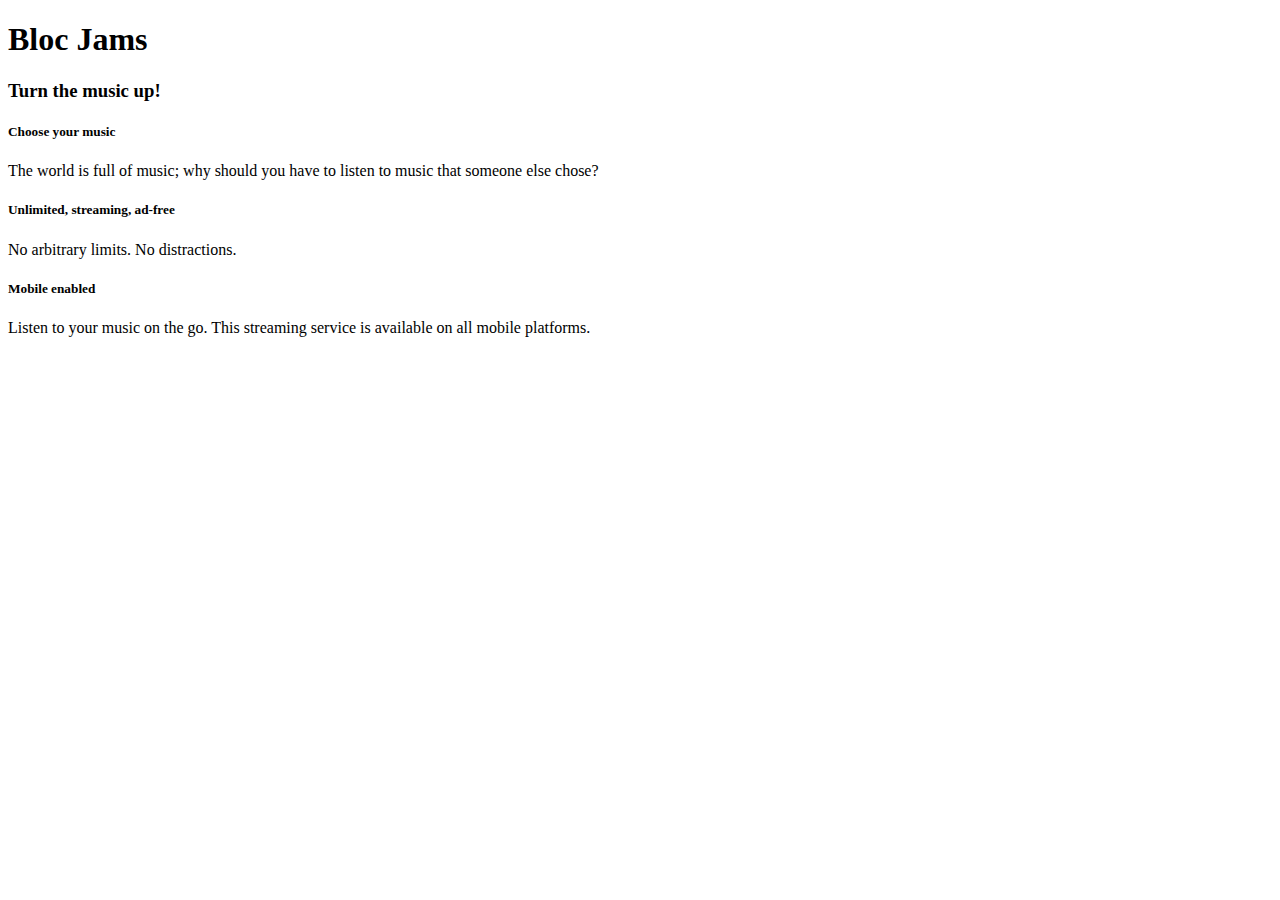
==== index.html @ e1dd72d3 "add semantic html" ====
<!DOCTYPE html>
<html>
  <head>
    <title>Bloc Jams</title>
  </head>

  <body>
    <nav> <!-- nav bar -->
    </nav>

      <section> <!-- hero content -->
        <h1>Bloc Jams</h1>
        <h3>Turn the music up!</h3>
      </section>

      <section> <!-- selling points -->
        <div>
        <h5>Choose your music</h5>
        <p>The world is full of music; why should you have to listen to music that someone else chose?</p>
      </div>

      <div>
          <h5>Unlimited, streaming, ad-free</h5>
          <p>No arbitrary limits. No distractions.</p>
        </div>

      <div>
            <h5>Mobile enabled</h5>
            <p>Listen to your music on the go. This streaming service is available on all mobile platforms.</p>
        </div>
      </section>

  </body>
</html>
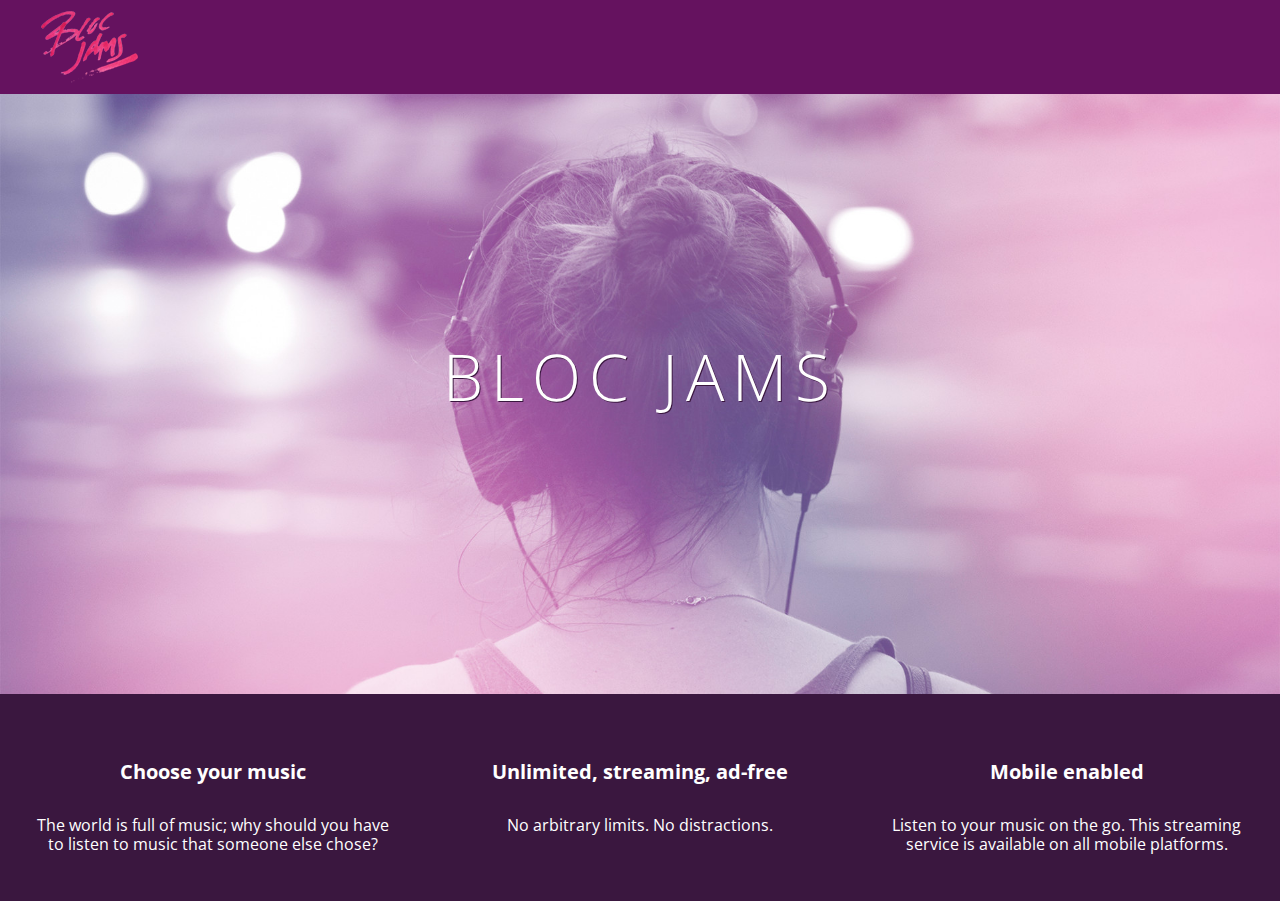
==== commit 9b2a9251: "fix merge conflict" ====
--- a/index.html
+++ b/index.html
@@ -1,34 +1,43 @@
 <!DOCTYPE html>
 <html>
   <head>
+    <meta charset="utf-8">
     <title>Bloc Jams</title>
+    <link rel="stylesheet" type="text/css" href="http://fonts.googleapis.com/css?family=Open+Sans:400,800,600,700,300">
+    <link rel="stylesheet" type="text/css" href="http://code.ionicframework.com/ionicons/2.0.1/css/ionicons.min.css">
+    <link rel="stylesheet" type="text/css" href="styles/normalize.css">
+    <link rel="stylesheet" type="text/css" href="styles/main.css">
   </head>
 
-  <body>
-    <nav> <!-- nav bar -->
+  <body class="landing">
+    <nav class="navbar"> <!-- navigation bar -->
+      <img src="images/bloc_jams_logo.png" alt="bloc jams logo" class="logo">
     </nav>
 
-      <section> <!-- hero content -->
-        <h1>Bloc Jams</h1>
-        <h3>Turn the music up!</h3>
-      </section>
+    <section class="hero-content"> <!-- hero content -->
+      <h1 class="hero-title">Bloc Jams</h1>
+    </section>
 
-      <section> <!-- selling points -->
-        <div>
-        <h5>Choose your music</h5>
-        <p>The world is full of music; why should you have to listen to music that someone else chose?</p>
+
+    <section class="selling-points">  <!-- selling points -->
+        <div class="point">
+          <span class="ion-music-note"></span>
+          <h5 class="point-title">Choose your music</h5>
+          <p class="point-description">The world is full of music; why should you have to listen to music that someone else chose?</p>
       </div>
 
-      <div>
-          <h5>Unlimited, streaming, ad-free</h5>
-          <p>No arbitrary limits. No distractions.</p>
-        </div>
+      <div class="point">
+        <span class="ion-radio-waves"></span>
+        <h5 class="point-title">Unlimited, streaming, ad-free</h5>
+        <p class="point-description">No arbitrary limits. No distractions.</p>
+      </div>
 
-      <div>
-            <h5>Mobile enabled</h5>
-            <p>Listen to your music on the go. This streaming service is available on all mobile platforms.</p>
-        </div>
-      </section>
+      <div class="point">
+        <span class="ion-iphone"></span>
+        <h5 class="point-title">Mobile enabled</h5>
+        <p class="point-description">Listen to your music on the go. This streaming service is available on all mobile platforms.</p>
+      </div>
+  </section>
 
   </body>
 </html>
--- a/styles/main.css
+++ b/styles/main.css
@@ -0,0 +1,76 @@
+html {
+  height: 100%; /* make sure our HTML takes up 100% of the browser window */
+  font-size: 100%;
+}
+
+body {
+  font-family: 'Open Sans';
+  color: white;
+  min-height: 100%; /* height of the body must be at least 100% of the window */
+}
+
+body.landing {
+  background-color: rgb(58, 23, 63);
+}
+
+.navbar {
+  padding: 0.5rem;
+  background-color: rgb(101, 18, 95);
+}
+
+.navbar .logo {
+  position: relative;
+  left: 2rem;
+}
+
+.hero-content {
+  position: relative;
+  min-height: 600px;
+  background-image: url(../images/bloc_jams_bg.jpg);
+  background-repeat: no-repeat;
+  background-position: center center;
+  background-size: cover;
+}
+
+.hero-content .hero-title {
+  position: absolute;
+  top: 40%;
+  -webkit-transform: translateY(-50%);
+  -moz-transform: translateY(-50%);
+  -ms-transform: translateY(-50%);
+  transform: translateY(-50%);
+  width: 100%;
+  text-align: center;
+  font-size: 4rem;
+  font-weight: 300;
+  text-transform: uppercase;
+  letter-spacing: 0.5rem;
+  text-shadow: 1px 1px 0px rgb(58, 23, 63);
+}
+.selling-points {
+  position: relative;
+  display: table;
+  width: 100%;
+  -webkit-box-sizing: border-box;
+  -moz-box-sizing: border-box;
+  box-sizing: border-box;
+}
+
+.point {
+  display: table-cell;
+  position: relative;
+  width: 33.3%;
+  padding: 2rem;
+  text-align: center;
+}
+
+.point .point-title {
+  font-size: 1.25rem;
+}
+
+.ion-music-note,
+.ion-radio-waves,
+.ion-iphone {
+  color: rgb(233, 50, 117);
+  font-size: 5rem;
+}
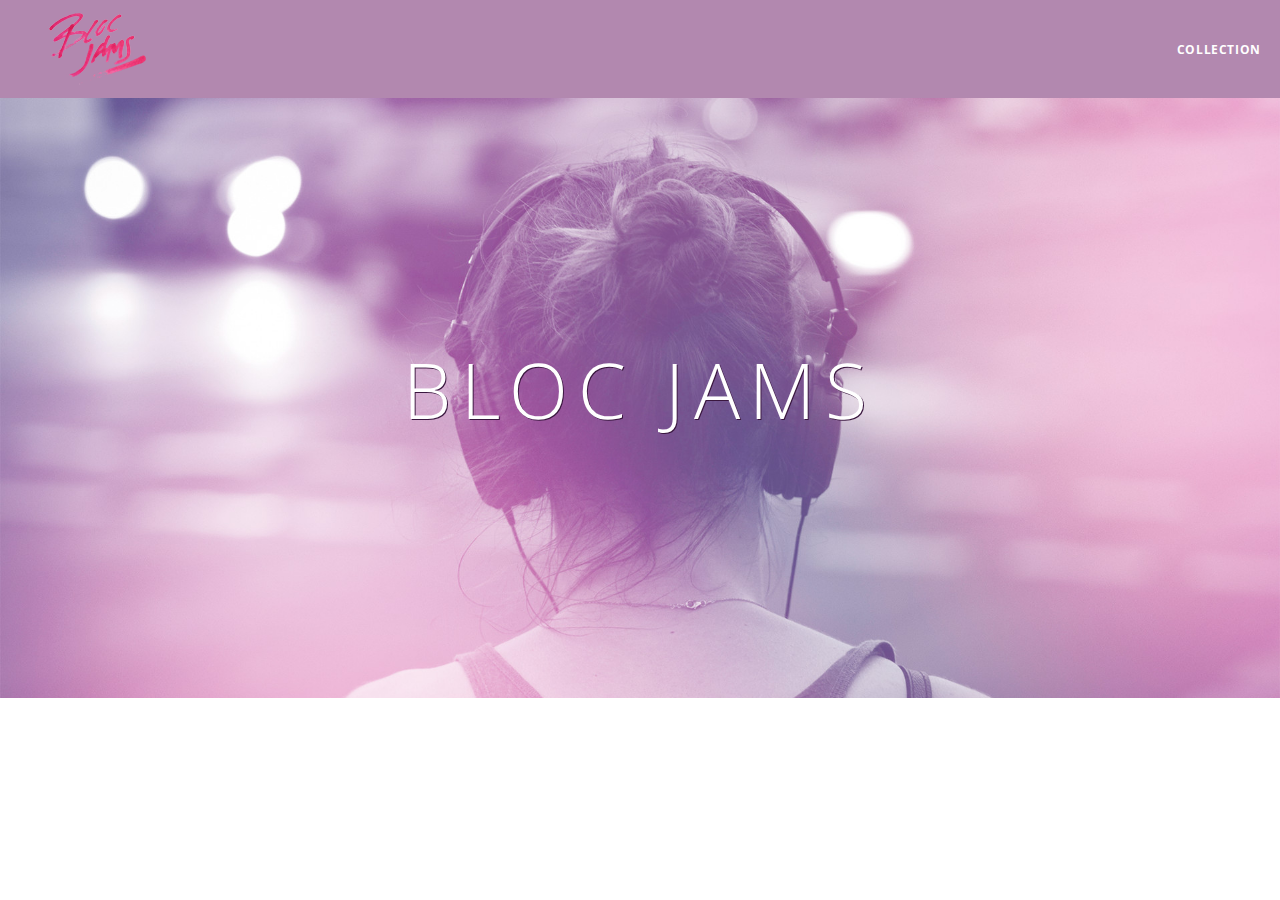
==== commit 51105765: "add html to the update" ====
--- a/index.html
+++ b/index.html
@@ -1,17 +1,23 @@
 <!DOCTYPE html>
 <html>
   <head>
-    <meta charset="utf-8">
     <title>Bloc Jams</title>
+    <meta name="viewport" content="width=device-width, initial-scale=1">
     <link rel="stylesheet" type="text/css" href="http://fonts.googleapis.com/css?family=Open+Sans:400,800,600,700,300">
     <link rel="stylesheet" type="text/css" href="http://code.ionicframework.com/ionicons/2.0.1/css/ionicons.min.css">
     <link rel="stylesheet" type="text/css" href="styles/normalize.css">
     <link rel="stylesheet" type="text/css" href="styles/main.css">
+    <link rel="stylesheet" type="text/css" href="styles/landing.css">
   </head>
 
   <body class="landing">
     <nav class="navbar"> <!-- navigation bar -->
-      <img src="images/bloc_jams_logo.png" alt="bloc jams logo" class="logo">
+      <a href="index.html" class="logo">
+        <img src="images/bloc_jams_logo.png" alt="bloc jams logo">
+      </a>
+      <div class="links-container">
+        <a href="collection.html" class="navbar-link">collection</a>
+      </div>
     </nav>
 
     <section class="hero-content"> <!-- hero content -->
@@ -19,20 +25,20 @@
     </section>
 
 
-    <section class="selling-points">  <!-- selling points -->
-        <div class="point">
+    <section class="selling-points container clearfix">  <!-- selling points -->
+        <div class="point column third">
           <span class="ion-music-note"></span>
           <h5 class="point-title">Choose your music</h5>
           <p class="point-description">The world is full of music; why should you have to listen to music that someone else chose?</p>
       </div>
 
-      <div class="point">
+      <div class="point column third">
         <span class="ion-radio-waves"></span>
         <h5 class="point-title">Unlimited, streaming, ad-free</h5>
         <p class="point-description">No arbitrary limits. No distractions.</p>
       </div>
 
-      <div class="point">
+      <div class="point column third">
         <span class="ion-iphone"></span>
         <h5 class="point-title">Mobile enabled</h5>
         <p class="point-description">Listen to your music on the go. This streaming service is available on all mobile platforms.</p>
--- a/styles/main.css
+++ b/styles/main.css
@@ -1,3 +1,9 @@
+*, *::before, *::after {
+  -moz-box-sizing: border-box;
+  -webkit-box-sizing: border-box;
+  box-sizing: border-box;
+}
+
 html {
   height: 100%; /* make sure our HTML takes up 100% of the browser window */
   font-size: 100%;
@@ -9,18 +15,55 @@
   min-height: 100%; /* height of the body must be at least 100% of the window */
 }
 
-body.landing {
-  background-color: rgb(58, 23, 63);
-}
-
 .navbar {
+  position: relative;
   padding: 0.5rem;
-  background-color: rgb(101, 18, 95);
+  /* #1 */
+  background-color: rgba(101, 18, 95, 0.5);
+  /* #2 */
+  z-index: 1;
 }
 
 .navbar .logo {
   position: relative;
   left: 2rem;
+  cursor: pointer; /* produces the finger-pionter icon when you hover over the logo */
+}
+
+.navbar .links-container {
+  display: table;
+  position: absolute;
+  top: 0;
+  right: 0;
+  height: 100px;
+  color: white;
+}
+
+.links-container .navbar-link {
+  display: table-cell;
+  position: relative;
+  height: 100%;
+  padding-left: 1rem;
+  padding-right: 1rem;
+  /* #3 */
+  vertical-align: middle;
+  color: white;
+  font-size: 0.625em;
+  letter-spacing: 0.05em;
+  font-weight: 700;
+  text-transform: uppercase;
+  /* #4 */
+  text-decoration: none;
+  cursor: pointer;
+}
+
+/* #5 */
+.links-container .navbar-link:hover {
+  color: rgb(233, 50, 117);
+}
+
+.links-container .navbar-link:active {
+  background-color: white;
 }
 
 .hero-content {
@@ -47,22 +90,6 @@
   letter-spacing: 0.5rem;
   text-shadow: 1px 1px 0px rgb(58, 23, 63);
 }
-.selling-points {
-  position: relative;
-  display: table;
-  width: 100%;
-  -webkit-box-sizing: border-box;
-  -moz-box-sizing: border-box;
-  box-sizing: border-box;
-}
-
-.point {
-  display: table-cell;
-  position: relative;
-  width: 33.3%;
-  padding: 2rem;
-  text-align: center;
-}
 
 .point .point-title {
   font-size: 1.25rem;
@@ -74,3 +101,37 @@
   color: rgb(233, 50, 117);
   font-size: 5rem;
 }
+
+.container {
+  margin: 0 auto;
+  max-width: 64rem;
+}
+
+@media (min-width: 640px) {
+    html {font-size: 112%;}
+    .column {
+      float: left;
+      padding-left: 1rem;
+      padding-right: 1rem;
+    }
+    .column.full { width: 100%;}
+    .column.two-thirds {width: 66.7%;}
+    .column.half {width: 50%;}
+    .column.third {width: 33.3%;}
+    .column.fourth {width: 25%;}
+    .column.flow-opposite {float: right;}
+}
+
+@media (min-width: 1024px) {
+    html {font-size: 120%;}
+}
+
+.clearfix::before,
+.clearfix::after {
+  content: " ";
+  display: table;
+}
+
+.clearfix::after {
+  clear: both;
+}
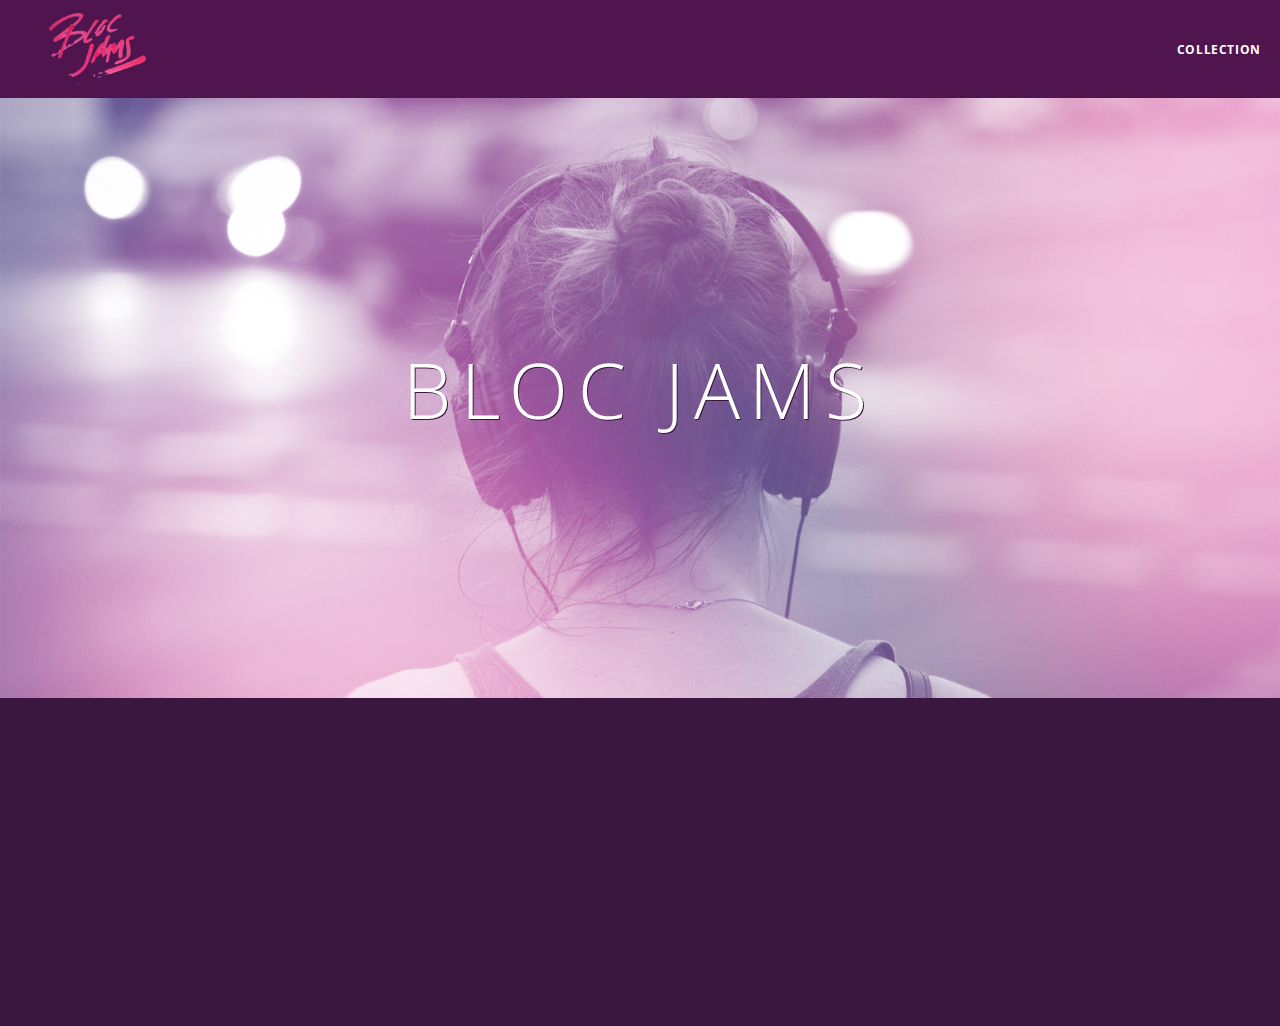
==== commit 47fdcbeb: "add point animation" ====
--- a/index.html
+++ b/index.html
@@ -45,5 +45,7 @@
       </div>
   </section>
 
+  <script src="scripts/landing.js"></script>
+          <!-- placing script near the top of the file may result in slower page load -->
   </body>
 </html>
--- a/styles/main.css
+++ b/styles/main.css
@@ -107,6 +107,10 @@
   max-width: 64rem;
 }
 
+.container.narrow {
+  max-width: 56em;
+}
+
 @media (min-width: 640px) {
     html {font-size: 112%;}
     .column {
--- a/styles/landing.css
+++ b/styles/landing.css
@@ -0,0 +1,62 @@
+body.landing {
+  background-color: rgb(58, 23, 63);
+}
+
+.hero-content {
+  position: relative;
+  min-height: 600px;
+  background-image: url(../images/bloc_jams_bg.jpg);
+  background-repeat: no-repeat;
+  background-position: center center;
+  background-size: cover;
+}
+
+.hero-content .hero-title {
+  position: absolute;
+  top: 40%;
+  -webkit-transform: translateY(-50%);
+  -moz-transform: translateY(-50%);
+  transform: translateY(-50%);
+  width: 100%;
+  text-align: center;
+  font-size: 4rem;
+  font-weight: 300;
+  text-transform: uppercase;
+  letter-spacing: 0.5rem;
+  text-shadow: 1px 1px 0px rgb(58, 23, 63);
+}
+
+.selling-points {
+  position: relative;
+}
+
+.point {
+  position: relative;
+  padding: 2rem;
+  text-align: center;
+  opacity: 0;
+  -webkit-transform: scaleX(0.9) translateY(3rem);
+  -moz-transform: scaleX(0.9) translateY(3rem);
+  /* -webkit and -moz ensure that animations are compatiable across browsers */
+  transform: scaleX(0.9) translateY(3rem);
+  /* scale the element to 90% of its width */
+  /* move the element 3em down from its normal position */
+  -webkit-transition: all 0.25s ease-in-out;
+  -moz-transition: all 0.25s ease-in-out;
+  transition: all 0.25s ease-in-out;
+  /* transition can have 4 unique values */
+  -webkit-transition-delay: 0.2s;
+  -moz-transition-delay: 0.2s;
+  transition-delay: 0.2s;
+}
+
+.point .point-title {
+  font-size: 1.25rem;
+}
+
+.ion-music-note,
+.ion-radio-waves,
+.ion-iphone {
+  color: rgb(233, 50, 117);
+  font-size: 5rem;
+}
